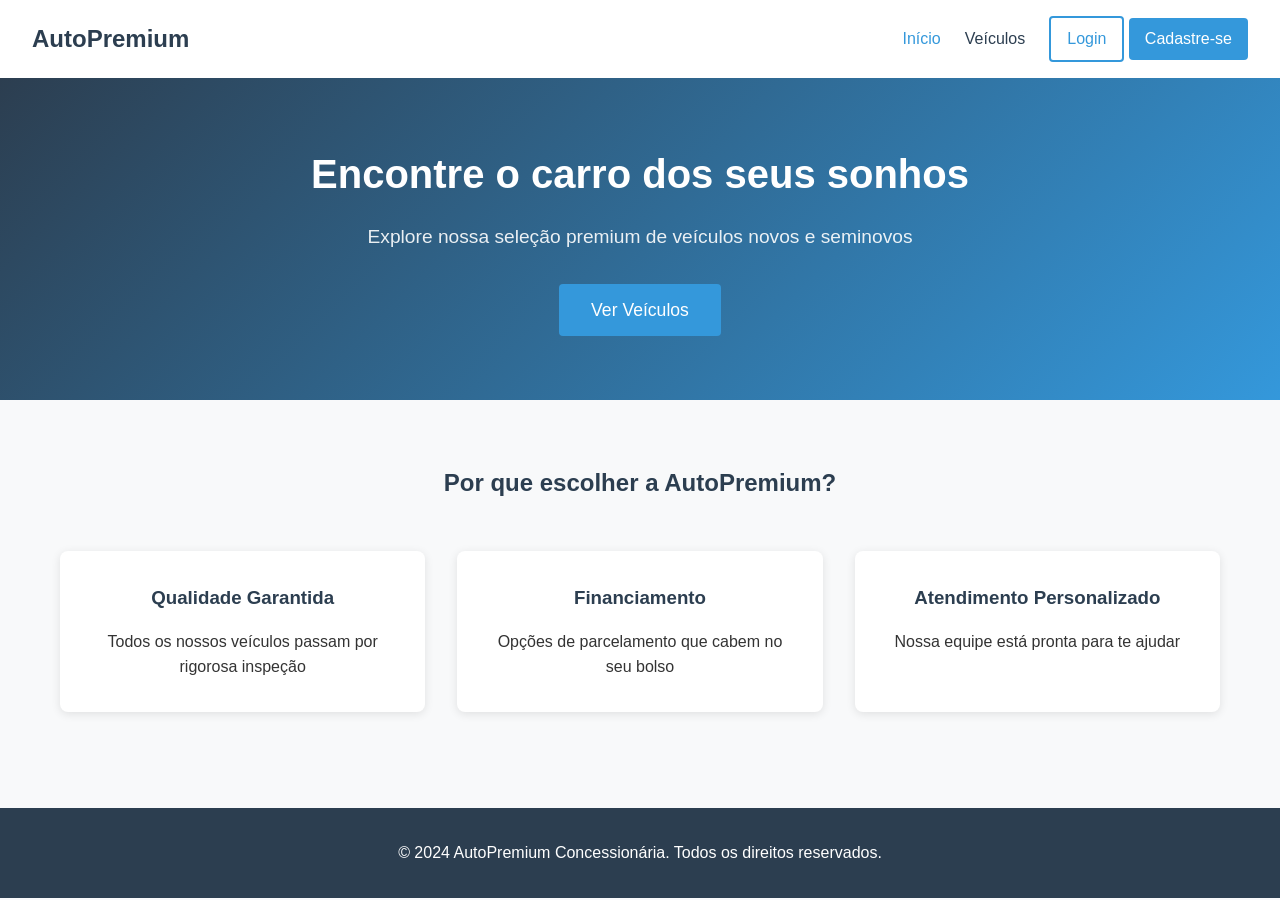
==== index.html @ b82f69d1 "Add files via upload" ====
<!DOCTYPE html>
<html lang="pt-BR">
<head>
    <meta charset="UTF-8">
    <meta name="viewport" content="width=device-width, initial-scale=1.0">
    <title>AutoPremium - Concessionária</title>
    <link rel="stylesheet" href="css/style.css">
</head>
<body>
    <header>
        <nav class="navbar">
            <div class="nav-brand">
                <h1>AutoPremium</h1>
            </div>
            <div class="nav-links">
                <a href="index.html" class="nav-link active">Início</a>
                <a href="veiculos.html" class="nav-link">Veículos</a>
                <div id="auth-buttons">
                    <a href="login.html" class="btn btn-outline">Login</a>
                    <a href="cadastro.html" class="btn btn-primary">Cadastre-se</a>
                </div>
                <div id="user-menu" class="hidden">
                    <span id="user-name"></span>
                    <button id="logout-btn" class="btn btn-outline">Sair</button>
                </div>
            </div>
        </nav>
    </header>

    <main>
        <section class="hero">
            <div class="hero-content">
                <h2>Encontre o carro dos seus sonhos</h2>
                <p>Explore nossa seleção premium de veículos novos e seminovos</p>
                <a href="veiculos.html" class="btn btn-primary btn-large">Ver Veículos</a>
            </div>
        </section>

        <section class="features">
            <div class="container">
                <h2>Por que escolher a AutoPremium?</h2>
                <div class="features-grid">
                    <div class="feature-card">
                        <h3>Qualidade Garantida</h3>
                        <p>Todos os nossos veículos passam por rigorosa inspeção</p>
                    </div>
                    <div class="feature-card">
                        <h3>Financiamento</h3>
                        <p>Opções de parcelamento que cabem no seu bolso</p>
                    </div>
                    <div class="feature-card">
                        <h3>Atendimento Personalizado</h3>
                        <p>Nossa equipe está pronta para te ajudar</p>
                    </div>
                </div>
            </div>
        </section>
    </main>

    <footer>
        <div class="container">
            <p>&copy; 2024 AutoPremium Concessionária. Todos os direitos reservados.</p>
        </div>
    </footer>

    <script src="js/utils.js"></script>
    <script src="js/auth.js"></script>
</body>
</html>
---- css/style.css ----
* {
    margin: 0;
    padding: 0;
    box-sizing: border-box;
}

:root {
    --primary-color: #2c3e50;
    --secondary-color: #3498db;
    --accent-color: #e74c3c;
    --light-color: #ecf0f1;
    --dark-color: #2c3e50;
    --success-color: #27ae60;
    --warning-color: #f39c12;
    --danger-color: #e74c3c;
}

body {
    font-family: 'Segoe UI', Tahoma, Geneva, Verdana, sans-serif;
    line-height: 1.6;
    color: #333;
    background-color: #f8f9fa;
}

.container {
    max-width: 1200px;
    margin: 0 auto;
    padding: 0 20px;
}

/* Header & Navigation */
.navbar {
    display: flex;
    justify-content: space-between;
    align-items: center;
    padding: 1rem 2rem;
    background-color: white;
    box-shadow: 0 2px 5px rgba(0,0,0,0.1);
}

.nav-brand h1 {
    color: var(--primary-color);
}

.nav-links {
    display: flex;
    align-items: center;
    gap: 1.5rem;
}

.nav-link {
    text-decoration: none;
    color: var(--dark-color);
    font-weight: 500;
    transition: color 0.3s;
}

.nav-link:hover,
.nav-link.active {
    color: var(--secondary-color);
}

/* Buttons */
.btn {
    padding: 0.5rem 1rem;
    border: none;
    border-radius: 4px;
    text-decoration: none;
    font-weight: 500;
    cursor: pointer;
    transition: all 0.3s;
    display: inline-block;
    text-align: center;
}

.btn-primary {
    background-color: var(--secondary-color);
    color: white;
}

.btn-primary:hover {
    background-color: #2980b9;
}

.btn-outline {
    background-color: transparent;
    border: 2px solid var(--secondary-color);
    color: var(--secondary-color);
}

.btn-outline:hover {
    background-color: var(--secondary-color);
    color: white;
}

.btn-large {
    padding: 0.75rem 2rem;
    font-size: 1.1rem;
}

/* Hero Section */
.hero {
    background: linear-gradient(135deg, var(--primary-color), var(--secondary-color));
    color: white;
    padding: 4rem 2rem;
    text-align: center;
}

.hero-content h2 {
    font-size: 2.5rem;
    margin-bottom: 1rem;
}

.hero-content p {
    font-size: 1.2rem;
    margin-bottom: 2rem;
    opacity: 0.9;
}

/* Features Section */
.features {
    padding: 4rem 2rem;
}

.features h2 {
    text-align: center;
    margin-bottom: 3rem;
    color: var(--primary-color);
}

.features-grid {
    display: grid;
    grid-template-columns: repeat(auto-fit, minmax(250px, 1fr));
    gap: 2rem;
}

.feature-card {
    background: white;
    padding: 2rem;
    border-radius: 8px;
    box-shadow: 0 2px 10px rgba(0,0,0,0.1);
    text-align: center;
}

.feature-card h3 {
    color: var(--primary-color);
    margin-bottom: 1rem;
}

/* Forms */
.form-container {
    max-width: 400px;
    margin: 2rem auto;
    padding: 2rem;
    background: white;
    border-radius: 8px;
    box-shadow: 0 2px 10px rgba(0,0,0,0.1);
}

.form-group {
    margin-bottom: 1.5rem;
}

.form-group label {
    display: block;
    margin-bottom: 0.5rem;
    font-weight: 500;
    color: var(--dark-color);
}

.form-group input {
    width: 100%;
    padding: 0.75rem;
    border: 1px solid #ddd;
    border-radius: 4px;
    font-size: 1rem;
}

.form-group input:focus {
    outline: none;
    border-color: var(--secondary-color);
}

/* Vehicle Grid */
.vehicles-grid {
    display: grid;
    grid-template-columns: repeat(auto-fill, minmax(300px, 1fr));
    gap: 2rem;
    padding: 2rem;
}

.vehicle-card {
    background: white;
    border-radius: 8px;
    overflow: hidden;
    box-shadow: 0 2px 10px rgba(0,0,0,0.1);
    transition: transform 0.3s;
}

.vehicle-card:hover {
    transform: translateY(-5px);
}

.vehicle-image {
    width: 100%;
    height: 200px;
    background-color: #eee;
    display: flex;
    align-items: center;
    justify-content: center;
    color: #666;
}

.vehicle-info {
    padding: 1.5rem;
}

.vehicle-info h3 {
    color: var(--primary-color);
    margin-bottom: 0.5rem;
}

.vehicle-price {
    font-size: 1.5rem;
    font-weight: bold;
    color: var(--accent-color);
    margin: 0.5rem 0;
}

.vehicle-details {
    color: #666;
    font-size: 0.9rem;
    margin-bottom: 1rem;
}

/* Utilities */
.hidden {
    display: none !important;
}

.text-center {
    text-align: center;
}

.mt-2 { margin-top: 2rem; }
.mb-2 { margin-bottom: 2rem; }

/* Footer */
footer {
    background-color: var(--primary-color);
    color: white;
    text-align: center;
    padding: 2rem;
    margin-top: 2rem;
}

/* Responsive */
@media (max-width: 768px) {
    .navbar {
        flex-direction: column;
        gap: 1rem;
    }
    
    .nav-links {
        flex-direction: column;
        gap: 1rem;
    }
    
    .hero-content h2 {
        font-size: 2rem;
    }
}
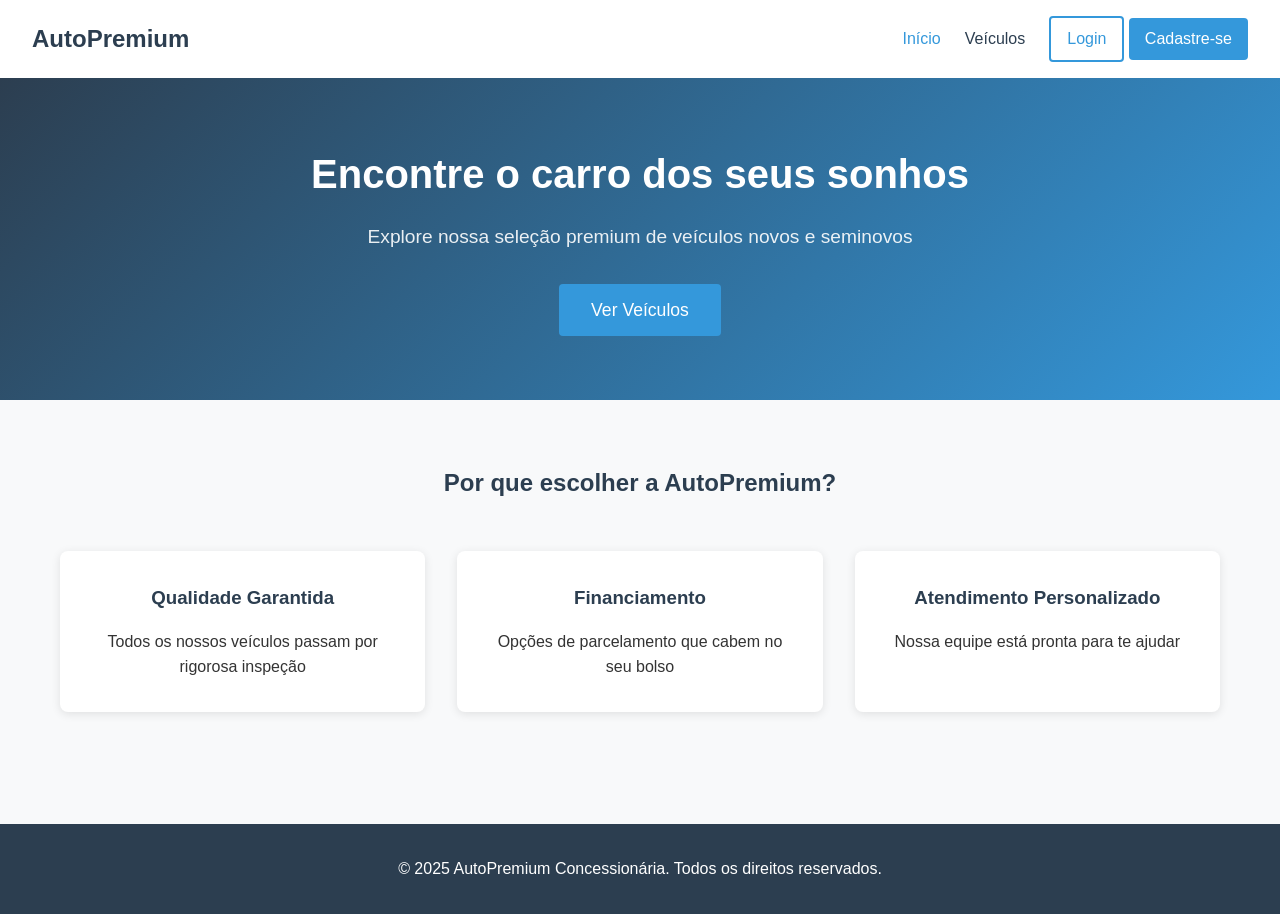
==== commit 9fa75672: "Update index.html" ====
--- a/index.html
+++ b/index.html
@@ -59,11 +59,14 @@
 
     <footer>
         <div class="container">
-            <p>&copy; 2024 AutoPremium Concessionária. Todos os direitos reservados.</p>
+            <p>&copy; 2025 AutoPremium Concessionária. Todos os direitos reservados.</p>
         </div>
     </footer>
-
+    
+    <script src="js/config.js"></script>
     <script src="js/utils.js"></script>
     <script src="js/auth.js"></script>
 </body>
-</html>+
+</html>
+
--- a/css/style.css
+++ b/css/style.css
@@ -168,17 +168,28 @@
     color: var(--dark-color);
 }
 
-.form-group input {
+.form-group input,
+.form-group textarea,
+.form-group select {
     width: 100%;
     padding: 0.75rem;
     border: 1px solid #ddd;
     border-radius: 4px;
     font-size: 1rem;
-}
-
-.form-group input:focus {
+    font-family: inherit;
+}
+
+.form-group input:focus,
+.form-group textarea:focus,
+.form-group select:focus {
     outline: none;
     border-color: var(--secondary-color);
+}
+
+.form-row {
+    display: grid;
+    grid-template-columns: 1fr 1fr;
+    gap: 1rem;
 }
 
 /* Vehicle Grid */
@@ -194,21 +205,71 @@
     border-radius: 8px;
     overflow: hidden;
     box-shadow: 0 2px 10px rgba(0,0,0,0.1);
-    transition: transform 0.3s;
+    transition: transform 0.3s, box-shadow 0.3s;
 }
 
 .vehicle-card:hover {
     transform: translateY(-5px);
-}
-
+    box-shadow: 0 4px 20px rgba(0,0,0,0.15);
+}
+
+/* Estilos para imagens de veículos */
 .vehicle-image {
     width: 100%;
     height: 200px;
-    background-color: #eee;
+    position: relative;
+    background: linear-gradient(135deg, var(--primary-color), var(--secondary-color));
     display: flex;
     align-items: center;
     justify-content: center;
-    color: #666;
+    color: white;
+    overflow: hidden;
+    transition: transform 0.3s ease;
+}
+
+.vehicle-card:hover .vehicle-image {
+    transform: scale(1.05);
+}
+
+.vehicle-image[style*="background-image"] {
+    background-size: cover;
+    background-position: center;
+    background-repeat: no-repeat;
+}
+
+.image-overlay {
+    background: rgba(0,0,0,0.5);
+    padding: 1rem;
+    text-align: center;
+    width: 100%;
+    height: 100%;
+    display: flex;
+    flex-direction: column;
+    align-items: center;
+    justify-content: center;
+    transition: background 0.3s;
+}
+
+.vehicle-card:hover .image-overlay {
+    background: rgba(0,0,0,0.7);
+}
+
+.image-overlay span {
+    font-size: 1.2rem;
+    font-weight: bold;
+    margin-bottom: 0.5rem;
+    text-shadow: 1px 1px 2px rgba(0,0,0,0.8);
+}
+
+.image-overlay small {
+    font-size: 0.8rem;
+    opacity: 0.9;
+    text-shadow: 1px 1px 1px rgba(0,0,0,0.8);
+}
+
+/* Placeholder para imagens */
+.vehicle-image[style*="background-image"] .image-overlay {
+    background: rgba(0,0,0,0.3);
 }
 
 .vehicle-info {
@@ -218,6 +279,7 @@
 .vehicle-info h3 {
     color: var(--primary-color);
     margin-bottom: 0.5rem;
+    font-size: 1.3rem;
 }
 
 .vehicle-price {
@@ -231,6 +293,216 @@
     color: #666;
     font-size: 0.9rem;
     margin-bottom: 1rem;
+    line-height: 1.5;
+}
+
+.vehicle-details p {
+    margin: 0.25rem 0;
+}
+
+.vehicle-actions {
+    display: flex;
+    gap: 0.5rem;
+    flex-wrap: wrap;
+}
+
+.vehicle-actions .btn {
+    flex: 1;
+    min-width: 120px;
+    font-size: 0.9rem;
+}
+
+/* Filters */
+.filters {
+    margin: 2rem 0;
+    padding: 1.5rem;
+    background: white;
+    border-radius: 8px;
+    box-shadow: 0 2px 10px rgba(0,0,0,0.1);
+}
+
+.filters h3 {
+    color: var(--primary-color);
+    margin-bottom: 1rem;
+}
+
+.filters > div {
+    display: flex;
+    gap: 1rem;
+    flex-wrap: wrap;
+    align-items: end;
+}
+
+.filters select,
+.filters input {
+    padding: 0.75rem;
+    border: 1px solid #ddd;
+    border-radius: 4px;
+    font-size: 1rem;
+    min-width: 150px;
+}
+
+.filters select:focus,
+.filters input:focus {
+    outline: none;
+    border-color: var(--secondary-color);
+}
+
+/* Upload de Fotos */
+.upload-area {
+    border: 2px dashed #ddd;
+    border-radius: 8px;
+    padding: 2rem;
+    text-align: center;
+    cursor: pointer;
+    transition: all 0.3s;
+    background: #f8f9fa;
+}
+
+.upload-area:hover,
+.upload-area.drag-over {
+    border-color: var(--secondary-color);
+    background: #e3f2fd;
+}
+
+.upload-placeholder span {
+    font-size: 2rem;
+    display: block;
+    margin-bottom: 0.5rem;
+}
+
+.upload-placeholder p {
+    margin: 0.5rem 0;
+    color: #666;
+    font-weight: 500;
+}
+
+.upload-placeholder small {
+    color: #999;
+}
+
+.preview-container {
+    display: grid;
+    grid-template-columns: repeat(auto-fill, minmax(120px, 1fr));
+    gap: 1rem;
+    margin-top: 1rem;
+}
+
+.image-preview {
+    position: relative;
+    border-radius: 8px;
+    overflow: hidden;
+    box-shadow: 0 2px 8px rgba(0,0,0,0.1);
+    transition: transform 0.2s;
+}
+
+.image-preview:hover {
+    transform: scale(1.05);
+}
+
+.image-preview img {
+    width: 100%;
+    height: 120px;
+    object-fit: cover;
+    display: block;
+}
+
+.remove-image {
+    position: absolute;
+    top: 5px;
+    right: 5px;
+    background: rgba(255,255,255,0.9);
+    border: none;
+    border-radius: 50%;
+    width: 24px;
+    height: 24px;
+    cursor: pointer;
+    font-size: 16px;
+    line-height: 1;
+    display: flex;
+    align-items: center;
+    justify-content: center;
+    transition: background 0.2s;
+}
+
+.remove-image:hover {
+    background: rgba(255,255,255,1);
+    transform: scale(1.1);
+}
+
+/* Messages */
+.message {
+    padding: 1rem;
+    margin-top: 1rem;
+    border-radius: 4px;
+    text-align: center;
+    font-weight: 500;
+}
+
+.message.success {
+    background-color: #d4edda;
+    color: #155724;
+    border: 1px solid #c3e6cb;
+}
+
+.message.error {
+    background-color: #f8d7da;
+    color: #721c24;
+    border: 1px solid #f5c6cb;
+}
+
+.message.warning {
+    background-color: #fff3cd;
+    color: #856404;
+    border: 1px solid #ffeaa7;
+}
+
+.message.info {
+    background-color: #d1ecf1;
+    color: #0c5460;
+    border: 1px solid #bee5eb;
+}
+
+/* Notifications */
+.notification {
+    position: fixed;
+    top: 20px;
+    right: 20px;
+    padding: 1rem 1.5rem;
+    border-radius: 4px;
+    color: white;
+    font-weight: 500;
+    z-index: 1000;
+    max-width: 300px;
+    box-shadow: 0 4px 6px rgba(0,0,0,0.1);
+    animation: slideIn 0.3s ease-out;
+}
+
+.notification-success {
+    background-color: var(--success-color);
+}
+
+.notification-error {
+    background-color: var(--danger-color);
+}
+
+.notification-warning {
+    background-color: var(--warning-color);
+}
+
+.notification-info {
+    background-color: var(--secondary-color);
+}
+
+@keyframes slideIn {
+    from {
+        transform: translateX(100%);
+        opacity: 0;
+    }
+    to {
+        transform: translateX(0);
+        opacity: 1;
+    }
 }
 
 /* Utilities */
@@ -242,8 +514,22 @@
     text-align: center;
 }
 
+.mt-1 { margin-top: 1rem; }
 .mt-2 { margin-top: 2rem; }
+.mt-3 { margin-top: 3rem; }
+.mb-1 { margin-bottom: 1rem; }
 .mb-2 { margin-bottom: 2rem; }
+.mb-3 { margin-bottom: 3rem; }
+
+.error-message {
+    background-color: #f8d7da;
+    color: #721c24;
+    padding: 1rem;
+    border-radius: 4px;
+    text-align: center;
+    margin: 1rem 0;
+    border: 1px solid #f5c6cb;
+}
 
 /* Footer */
 footer {
@@ -251,7 +537,7 @@
     color: white;
     text-align: center;
     padding: 2rem;
-    margin-top: 2rem;
+    margin-top: 3rem;
 }
 
 /* Responsive */
@@ -259,14 +545,77 @@
     .navbar {
         flex-direction: column;
         gap: 1rem;
+        padding: 1rem;
     }
     
     .nav-links {
         flex-direction: column;
         gap: 1rem;
+        width: 100%;
+        text-align: center;
     }
     
     .hero-content h2 {
         font-size: 2rem;
     }
-}+    
+    .vehicles-grid {
+        grid-template-columns: 1fr;
+        padding: 1rem;
+        gap: 1.5rem;
+    }
+    
+    .form-row {
+        grid-template-columns: 1fr;
+    }
+    
+    .filters > div {
+        flex-direction: column;
+        align-items: stretch;
+    }
+    
+    .filters select,
+    .filters input {
+        min-width: auto;
+        width: 100%;
+    }
+    
+    .vehicle-actions {
+        flex-direction: column;
+    }
+    
+    .vehicle-actions .btn {
+        width: 100%;
+    }
+    
+    .preview-container {
+        grid-template-columns: repeat(auto-fill, minmax(80px, 1fr));
+    }
+    
+    .image-preview img {
+        height: 80px;
+    }
+}
+
+@media (max-width: 480px) {
+    .container {
+        padding: 0 10px;
+    }
+    
+    .form-container {
+        margin: 1rem auto;
+        padding: 1.5rem;
+    }
+    
+    .hero {
+        padding: 2rem 1rem;
+    }
+    
+    .features {
+        padding: 2rem 1rem;
+    }
+    
+    .features-grid {
+        grid-template-columns: 1fr;
+    }
+}
